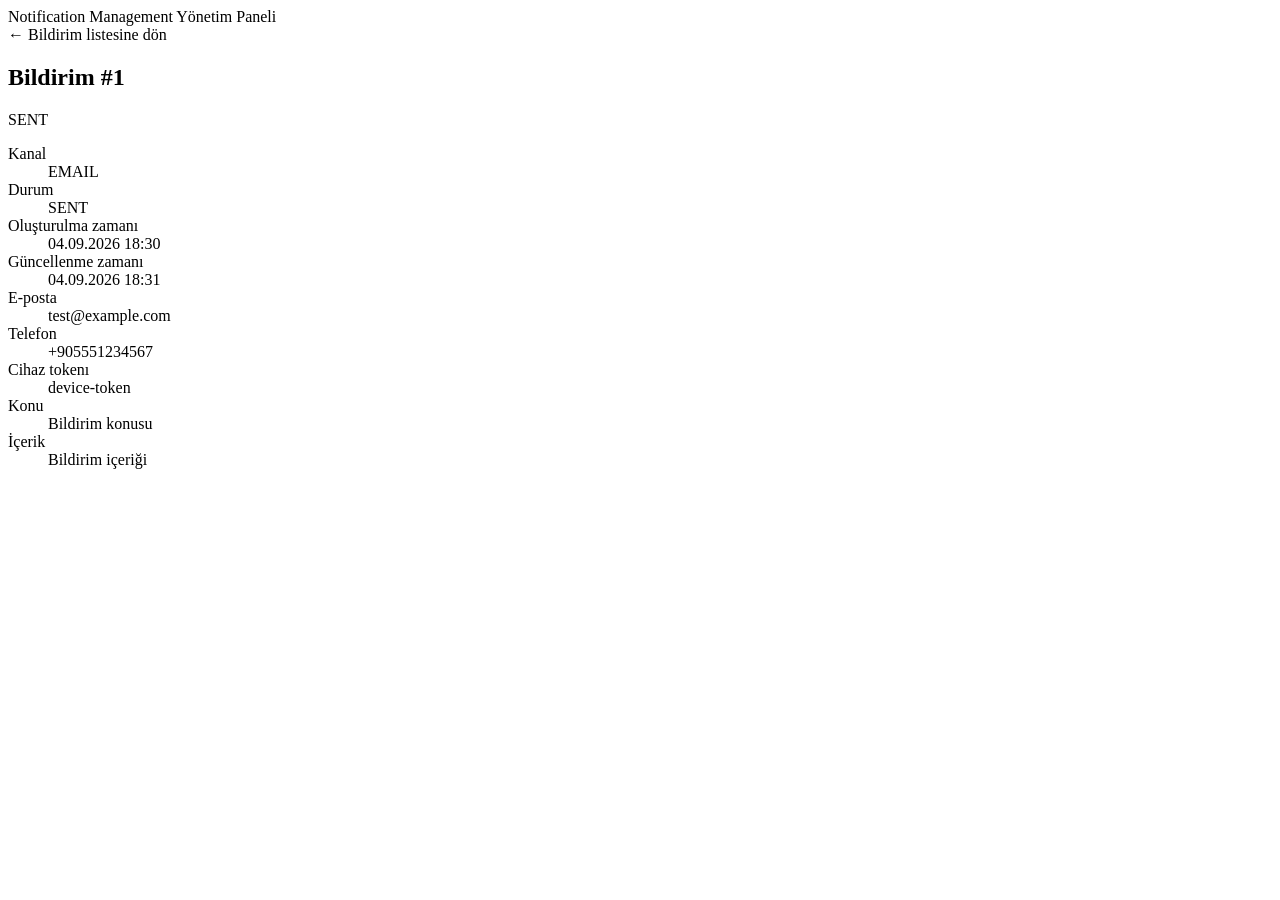
==== src/main/resources/templates/notifications/detail.html @ 8ec0b42b "feat: add notification list and detail ui" ====
<!DOCTYPE html>
<html lang="tr" xmlns:th="http://www.thymeleaf.org">

<head>
    <meta charset="UTF-8">
    <meta name="viewport" content="width=device-width, initial-scale=1">
    <title th:text="${'Bildirim #' + notification.id + ' | Yönetim Paneli'}">
        Bildirim Detayı
    </title>
    <link rel="stylesheet" th:href="@{/css/admin.css}">
</head>

<body>
    <header class="topbar">
        <div class="shell topbar__content">
            <a class="brand" th:href="@{/admin/notifications}">
                Notification Management
            </a>
            <span class="topbar__label">Yönetim Paneli</span>
        </div>
    </header>

    <main class="shell page">
        <a class="back-link" th:href="@{/admin/notifications}">
            ← Bildirim listesine dön
        </a>

        <article class="panel detail-card">
            <header class="detail-card__header">
                <h1 th:text="${'Bildirim #' + notification.id}">
                    Bildirim #1
                </h1>

                <span class="status-badge" th:classappend="${'status-badge--' + notification.status.name()}"
                    th:text="${notification.status}">
                    SENT
                </span>
            </header>

            <dl class="detail-grid">
                <div class="detail-field">
                    <dt class="detail-label">Kanal</dt>
                    <dd class="detail-value">
                        <span class="badge" th:classappend="${'badge--' + notification.channel.name()}"
                            th:text="${notification.channel}">
                            EMAIL
                        </span>
                    </dd>
                </div>

                <div class="detail-field">
                    <dt class="detail-label">Durum</dt>
                    <dd class="detail-value" th:text="${notification.status}">
                        SENT
                    </dd>
                </div>

                <div class="detail-field">
                    <dt class="detail-label">Oluşturulma zamanı</dt>
                    <dd class="detail-value">
                        <time th:datetime="${notification.createdAt}"
                            th:text="${dateTimeFormatter.format(notification.createdAt)}">
                            04.09.2026 18:30
                        </time>
                    </dd>
                </div>

                <div class="detail-field">
                    <dt class="detail-label">Güncellenme zamanı</dt>
                    <dd class="detail-value">
                        <time th:datetime="${notification.updatedAt}"
                            th:text="${dateTimeFormatter.format(notification.updatedAt)}">
                            04.09.2026 18:31
                        </time>
                    </dd>
                </div>

                <div class="detail-field">
                    <dt class="detail-label">E-posta</dt>
                    <dd class="detail-value" th:text="${notification.recipient.email != null
                        ? notification.recipient.email
                        : '—'}">
                        test@example.com
                    </dd>
                </div>

                <div class="detail-field">
                    <dt class="detail-label">Telefon</dt>
                    <dd class="detail-value" th:text="${notification.recipient.phoneNumber != null
                        ? notification.recipient.phoneNumber
                        : '—'}">
                        +905551234567
                    </dd>
                </div>

                <div class="detail-field detail-field--full">
                    <dt class="detail-label">Cihaz tokenı</dt>
                    <dd class="detail-value" th:text="${notification.recipient.deviceToken != null
                        ? notification.recipient.deviceToken
                        : '—'}">
                        device-token
                    </dd>
                </div>

                <div class="detail-field detail-field--full">
                    <dt class="detail-label">Konu</dt>
                    <dd class="detail-value" th:text="${notification.subject != null
                        ? notification.subject
                        : 'Konu yok'}">
                        Bildirim konusu
                    </dd>
                </div>

                <div class="detail-field detail-field--full">
                    <dt class="detail-label">İçerik</dt>
                    <dd class="detail-value message-content" th:text="${notification.content}">
                        Bildirim içeriği
                    </dd>
                </div>
            </dl>
        </article>
    </main>
</body>

</html>
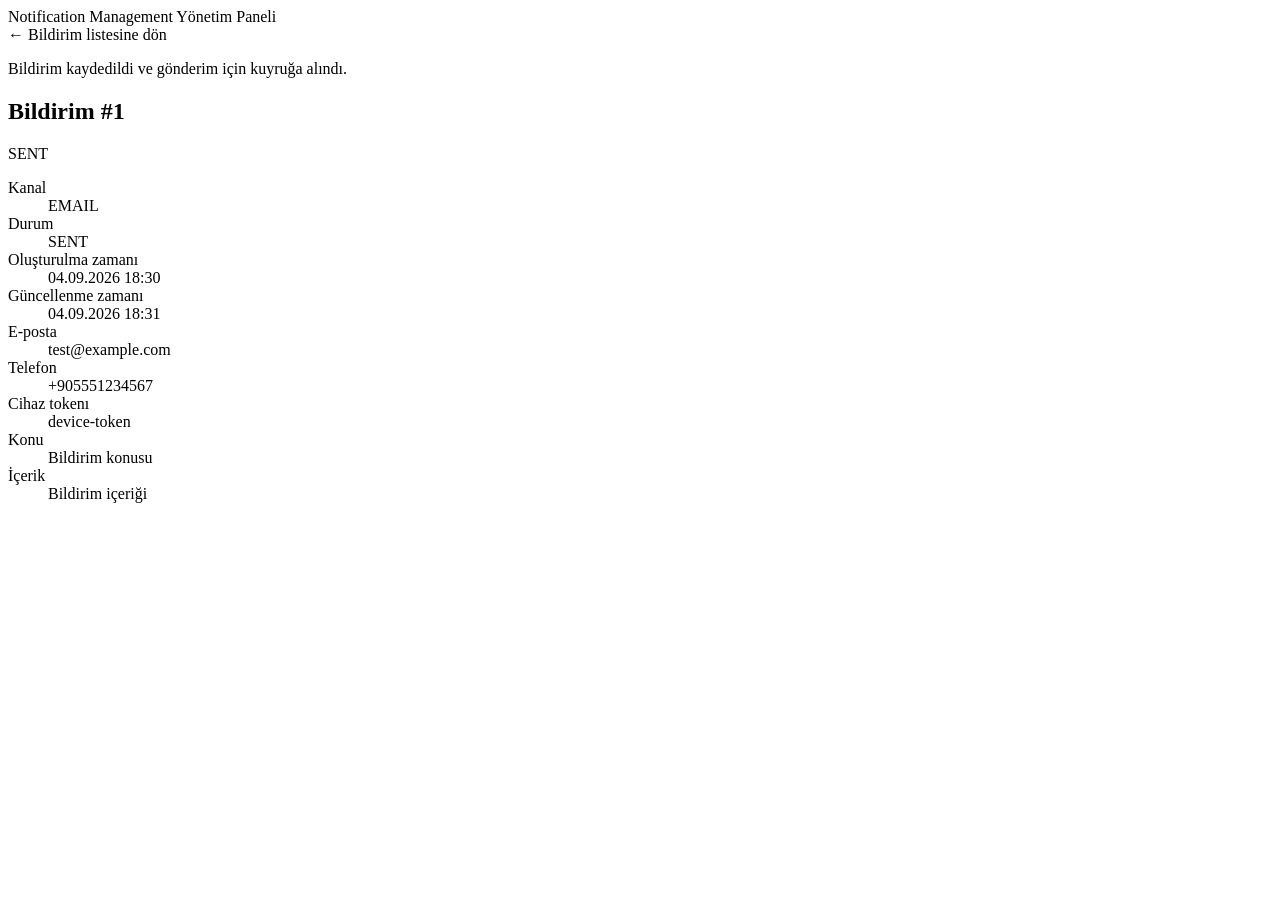
==== commit 5424ca54: "feat: add notification sending and template management ui" ====
--- a/src/main/resources/templates/notifications/detail.html
+++ b/src/main/resources/templates/notifications/detail.html
@@ -24,7 +24,9 @@
         <a class="back-link" th:href="@{/admin/notifications}">
             ← Bildirim listesine dön
         </a>
-
+        <p class="success-message" role="status" th:if="${successMessage != null}" th:text="${successMessage}">
+            Bildirim kaydedildi ve gönderim için kuyruğa alındı.
+        </p>
         <article class="panel detail-card">
             <header class="detail-card__header">
                 <h1 th:text="${'Bildirim #' + notification.id}">
@@ -122,4 +124,4 @@
     </main>
 </body>
 
-</html>
+</html>
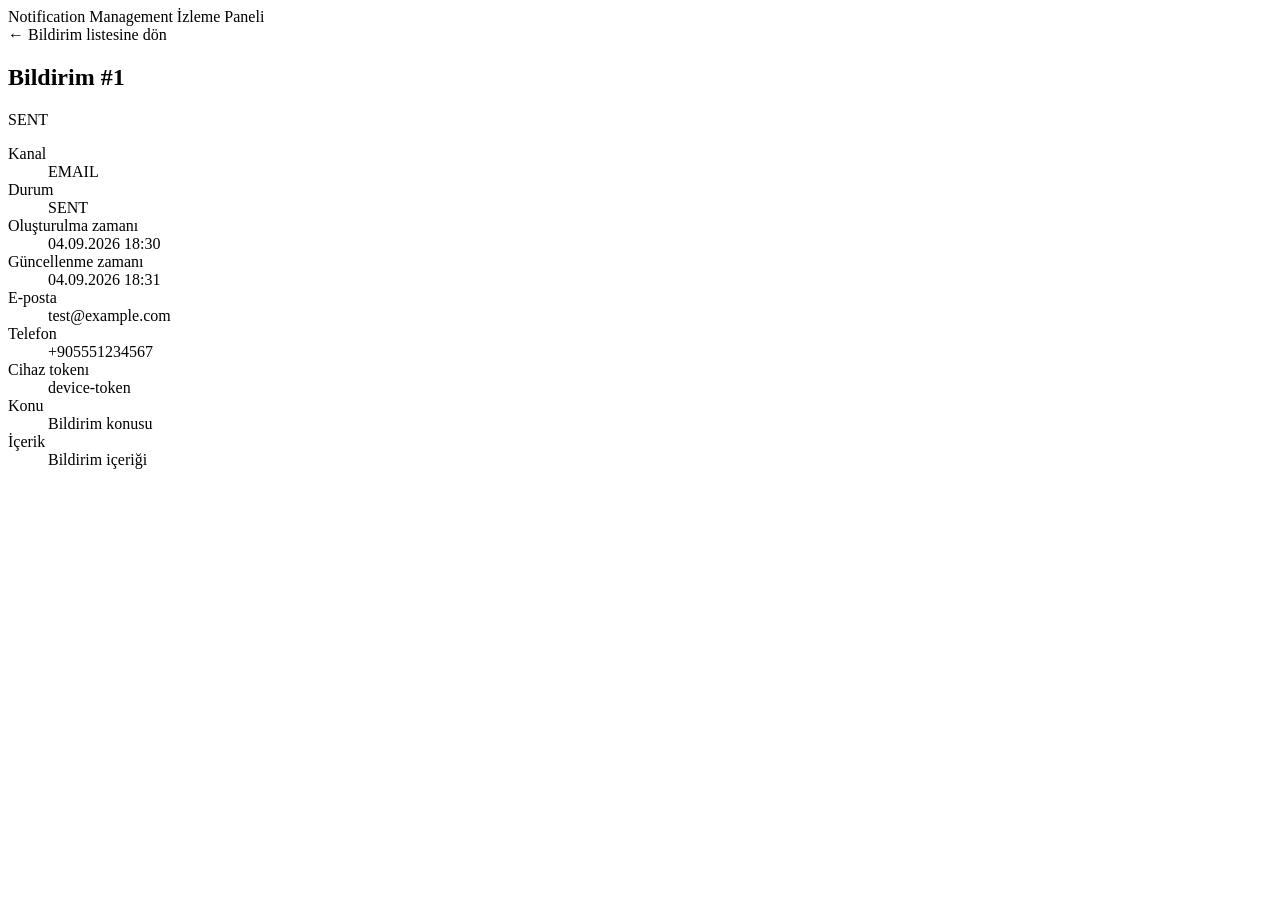
==== commit 1821b7df: "feat: add in-app monitoring dashboard" ====
--- a/src/main/resources/templates/notifications/detail.html
+++ b/src/main/resources/templates/notifications/detail.html
@@ -16,7 +16,9 @@
             <a class="brand" th:href="@{/admin/notifications}">
                 Notification Management
             </a>
-            <span class="topbar__label">Yönetim Paneli</span>
+            <a class="topbar__label" th:href="@{/admin/dashboard}">
+                İzleme Paneli
+            </a>
         </div>
     </header>
 
@@ -24,9 +26,7 @@
         <a class="back-link" th:href="@{/admin/notifications}">
             ← Bildirim listesine dön
         </a>
-        <p class="success-message" role="status" th:if="${successMessage != null}" th:text="${successMessage}">
-            Bildirim kaydedildi ve gönderim için kuyruğa alındı.
-        </p>
+
         <article class="panel detail-card">
             <header class="detail-card__header">
                 <h1 th:text="${'Bildirim #' + notification.id}">
@@ -124,4 +124,4 @@
     </main>
 </body>
 
-</html>+</html>
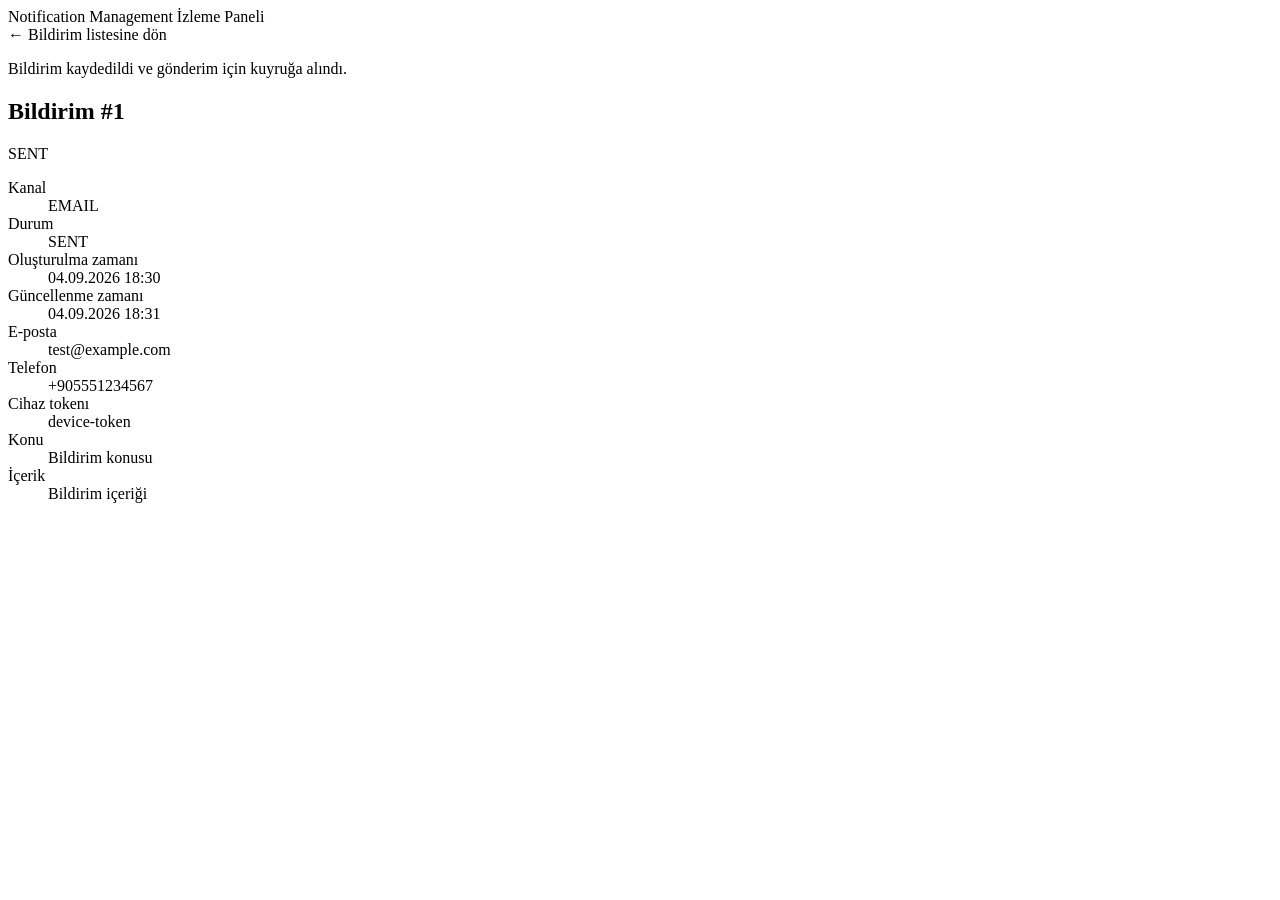
==== commit 8006dc00: "merge: sync main into day 16 monitoring branch" ====
--- a/src/main/resources/templates/notifications/detail.html
+++ b/src/main/resources/templates/notifications/detail.html
@@ -26,7 +26,9 @@
         <a class="back-link" th:href="@{/admin/notifications}">
             ← Bildirim listesine dön
         </a>
-
+        <p class="success-message" role="status" th:if="${successMessage != null}" th:text="${successMessage}">
+            Bildirim kaydedildi ve gönderim için kuyruğa alındı.
+        </p>
         <article class="panel detail-card">
             <header class="detail-card__header">
                 <h1 th:text="${'Bildirim #' + notification.id}">
@@ -124,4 +126,4 @@
     </main>
 </body>
 
-</html>
+</html>
